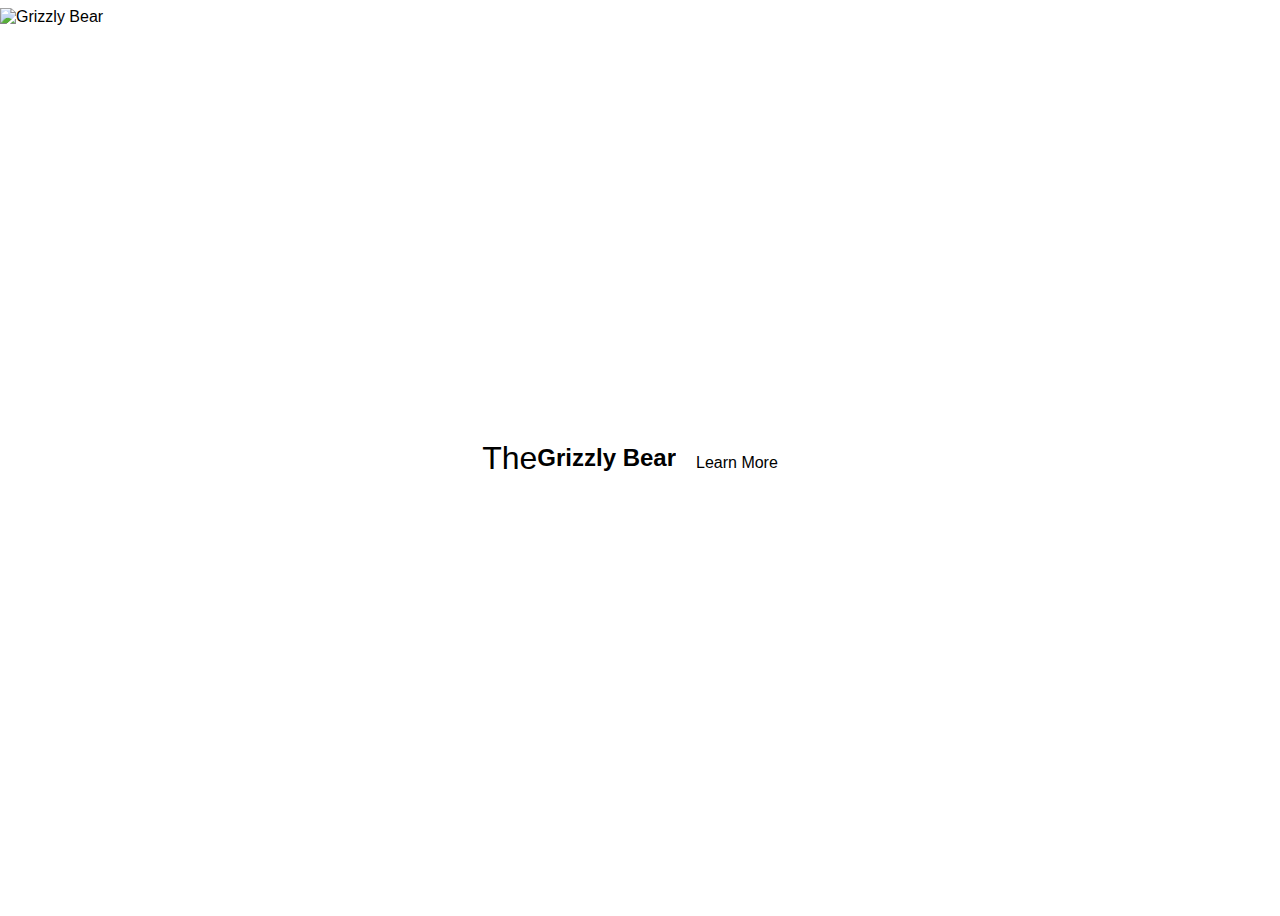
==== homepage.html @ 75568ae8 "Add files via upload" ====
<!DOCTYPE html>
<html lang="en">
<head>
    <meta charset="UTF-8">
    <meta name="viewport" content="width=device-width, initial-scale=1.0">
    <title>Grizzly Bear</title>
    <link rel="stylesheet" href="homepage.css">
</head>
<body>
    <div class ="everything">
    <img src="images/grizzly-bear-in-the-wild.jpg" alt="Grizzly Bear" class="background-image">
            <h1>The</h1>
            <h2>Grizzly Bear</h2>
        <button class="learn-more">Learn More</button>
        </div>
</body>
</html>
---- homepage.css ----
@font-face {
    font-family: Catchy Mager;
    src: url(src/font/CatchyMager.otf);
    font-weight: normal;
  }        
        .everything {
            margin: 0;
            padding: 0;
            font-family: Catchy Mager, sans-serif;
            display: flex;
            justify-content: center;
            align-items: center;
            height: 100vh;
        }
        .container {
            position: relative;
            text-align: center;
            color: white;
        }
        .overlay {
            background: rgba(0, 0, 0, 0.5);
            padding: 20px;
            border-radius: 10px;
        }
        h1 {
            font-family: Catchy Mager, sans-serif;
            font-weight: normal;
            margin: 0;
        }
        h1 span {
            font-weight: bold;
        }
        .learn-more {
            margin-top: 10px;
            padding: 10px 20px;
            background: white;
            color: black;
            border: none;
            cursor: pointer;
            font-size: 1rem;
            border-radius: 5px;
            transition: 0.3s;
        }
        .learn-more:hover {
            background: gray;
            color: white;
        }
        .background-image
        {
            background-size: cover;
            background-position: center;
            height: 100%;
            width: 100%;
            position: absolute;
            z-index: -1;
        }
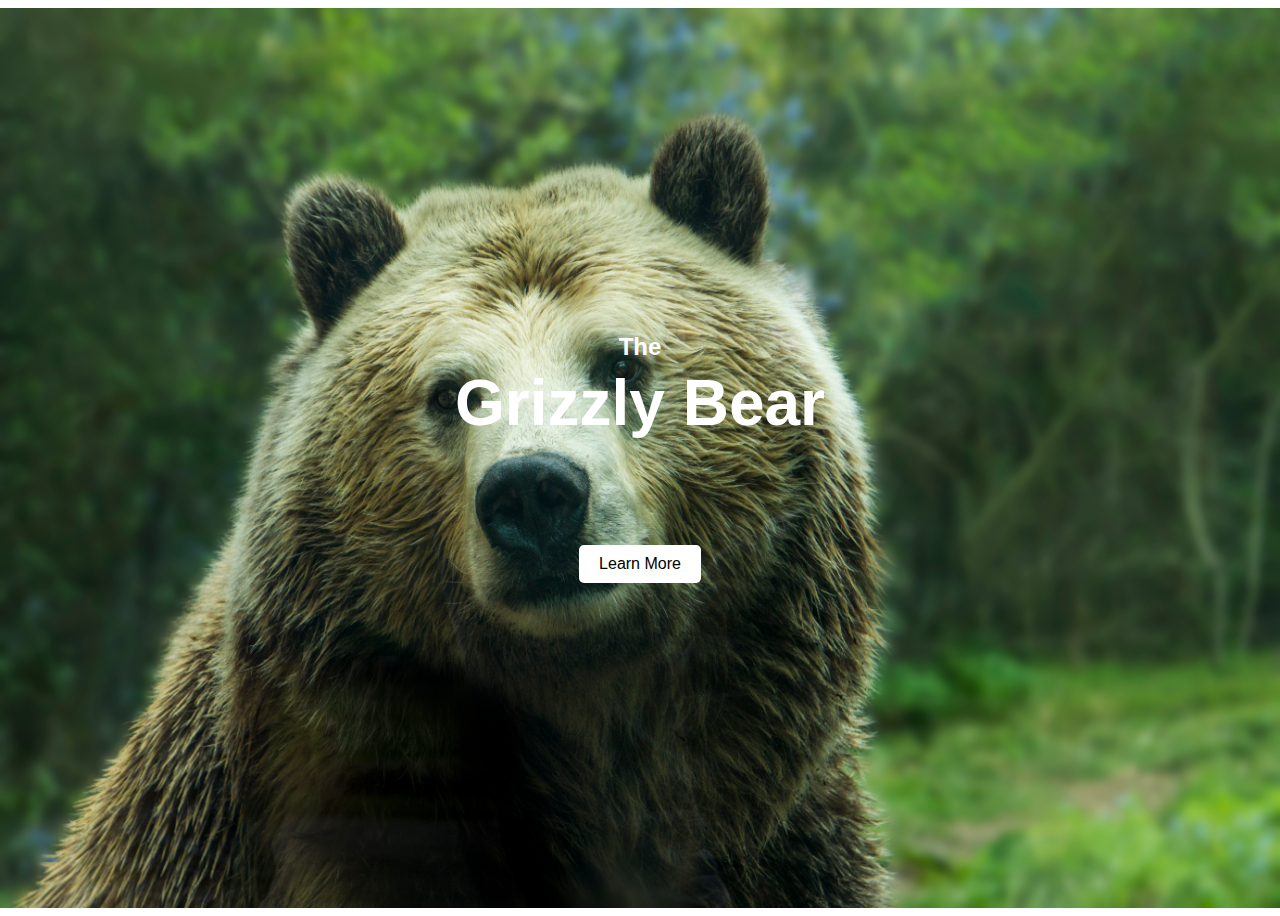
==== commit b3a059f5: "Update homepage.html" ====
--- a/homepage.html
+++ b/homepage.html
@@ -11,7 +11,9 @@
     <img src="images/grizzly-bear-in-the-wild.jpg" alt="Grizzly Bear" class="background-image">
             <h1>The</h1>
             <h2>Grizzly Bear</h2>
+     
         <button class="learn-more">Learn More</button>
-        </div>
+    </div>
 </body>
 </html>
+
--- a/homepage.css
+++ b/homepage.css
@@ -3,15 +3,15 @@
         
         
 @font-face {
-    font-family: Catchy Mager;
-    src: url(src/font/CatchyMager.otf);
-    font-weight: normal;
+    font-family: CatchyMager;
+    src: url(font/Catchy\ Mager.ttf);
   }        
         .everything {
             margin: 0;
             padding: 0;
-            font-family: Catchy Mager, sans-serif;
+            font-family: CatchyMager, sans-serif;
             display: flex;
+            flex-direction: column;
             justify-content: center;
             align-items: center;
             height: 100vh;
@@ -27,14 +27,18 @@
             border-radius: 10px;
         }
         h1 {
-            font-family: Catchy Mager, sans-serif;
-            font-weight: normal;
+            font-family: CatchyMager, sans-serif;
             margin: 0;
+            font-size: 1.5rem;
+            color: white
         }
-        h1 span {
-            font-weight: bold;
+        h2 {
+            font-family: CatchyMager, sans-serif;
+            margin: 5px;
+            font-size: 4rem;
+            color: white
         }
-        .learn-more {
+        .button {
             margin-top: 10px;
             padding: 10px 20px;
             background: white;
@@ -44,6 +48,17 @@
             font-size: 1rem;
             border-radius: 5px;
             transition: 0.3s;
+        }
+        .learn-more {
+            padding: 10px 20px;
+            background: white;
+            color: black;
+            border: none;
+            cursor: pointer;
+            font-size: 1rem;
+            border-radius: 5px;
+            transition: 0.3s;
+            margin-top: 100px;
         }
         .learn-more:hover {
             background: gray;
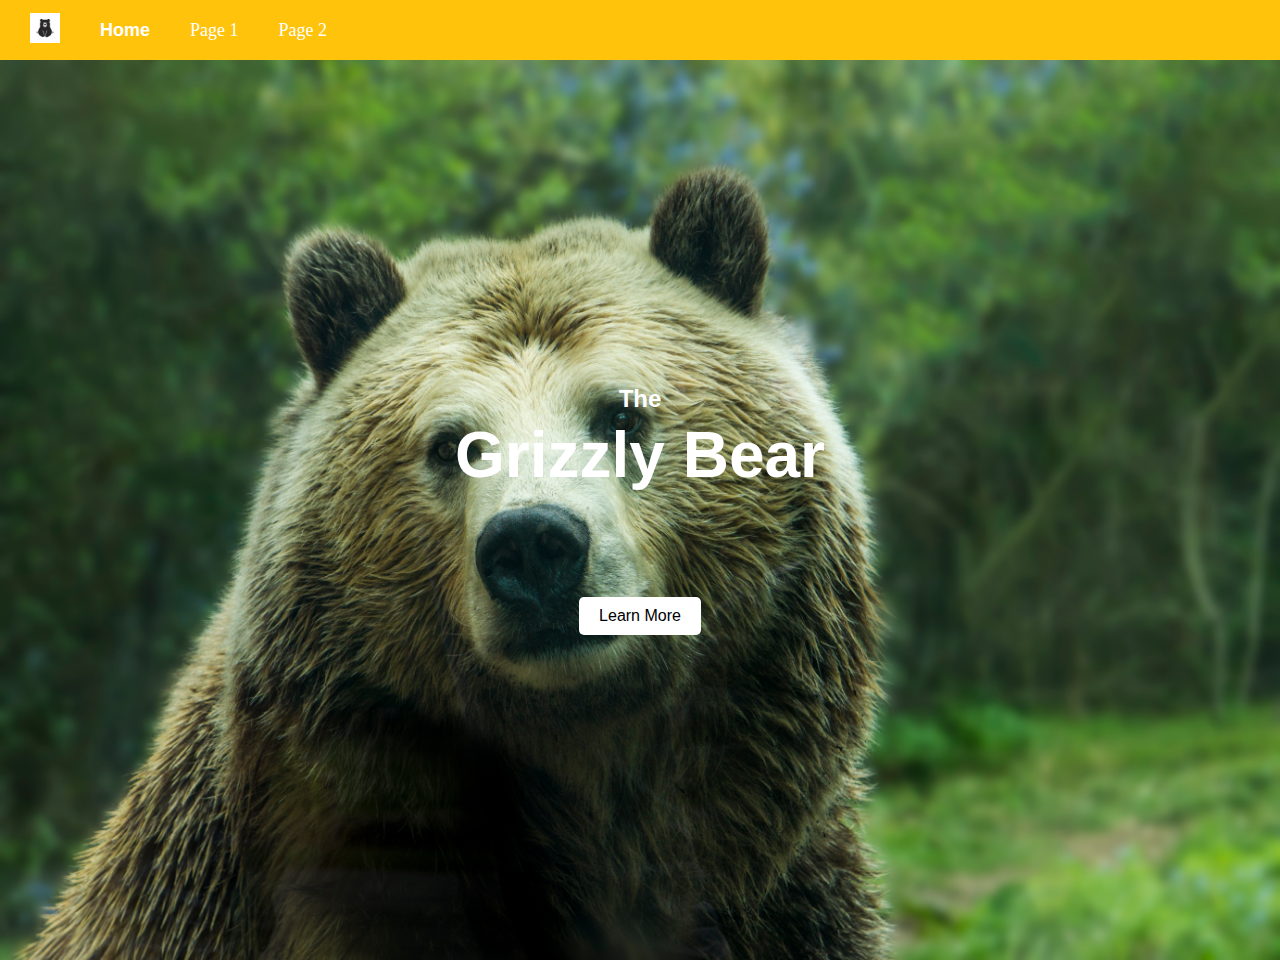
==== commit 6e888613: "I made stuff" ====
--- a/homepage.html
+++ b/homepage.html
@@ -7,6 +7,18 @@
     <link rel="stylesheet" href="homepage.css">
 </head>
 <body>
+    <nav>
+        <ul class="navbar">
+            <li class="logo">
+                <a href="homepage.html">
+                    <img src="images/bear-logo.jpg" alt="Logo" class="navbar-logo">
+                </a>
+            </li>
+            <li><h1><a href="homepage.html">Home      </a></h1></li>
+            <li><h1></h1><a href="">Page 1                 </a></h1></li>
+            <li><h1></h1><a href="gallery.html">Page 2</a></h1></li>
+        </ul>
+    </nav>
     <div class ="everything">
     <img src="images/grizzly-bear-in-the-wild.jpg" alt="Grizzly Bear" class="background-image">
             <h1>The</h1>
--- a/homepage.css
+++ b/homepage.css
@@ -14,7 +14,7 @@
             flex-direction: column;
             justify-content: center;
             align-items: center;
-            height: 100vh;
+            min-height: 100vh;
         }
         .container {
             position: relative;
@@ -68,8 +68,50 @@
         {
             background-size: cover;
             background-position: center;
-            height: 100%;
+            height: 100vh;
             width: 100%;
             position: absolute;
             z-index: -1;
         }
+        .navbar {
+            list-style: none; /* Remove default bullet points */
+                margin: 0; /* Remove default margin */
+                padding: 0; /* Remove default padding */
+                width: 100%;
+                height: 60px;
+                background-color: #ffc30b;
+                display: flex;
+                align-items: center; /* Vertically center items */
+                justify-content: left; /* Aligns items to the left */
+            }
+            
+            .navbar a {
+                font-size: 1.5rem;
+                display: block;
+                color: white;
+                text-decoration: none;
+                padding: 14px 20px;
+                font-size: 18px;
+            }
+            .navbar a:hover {
+                background-color: #444;
+                border-radius: 5px;
+            }
+            html, body {
+                margin: 0;
+                padding: 0;
+                width: 100%;
+                height: 100%;
+            }
+            .navbar li {
+                display: inline-block; /* Aligns list items in a row */
+            }
+            .navbar .logo {
+                margin-left: 10px; /* Add some spacing to the left */
+            }
+            
+            .navbar-logo {
+                height: 30px; /* Adjust the height of the logo */
+                width: auto; /* Maintain aspect ratio */
+            }
+            
